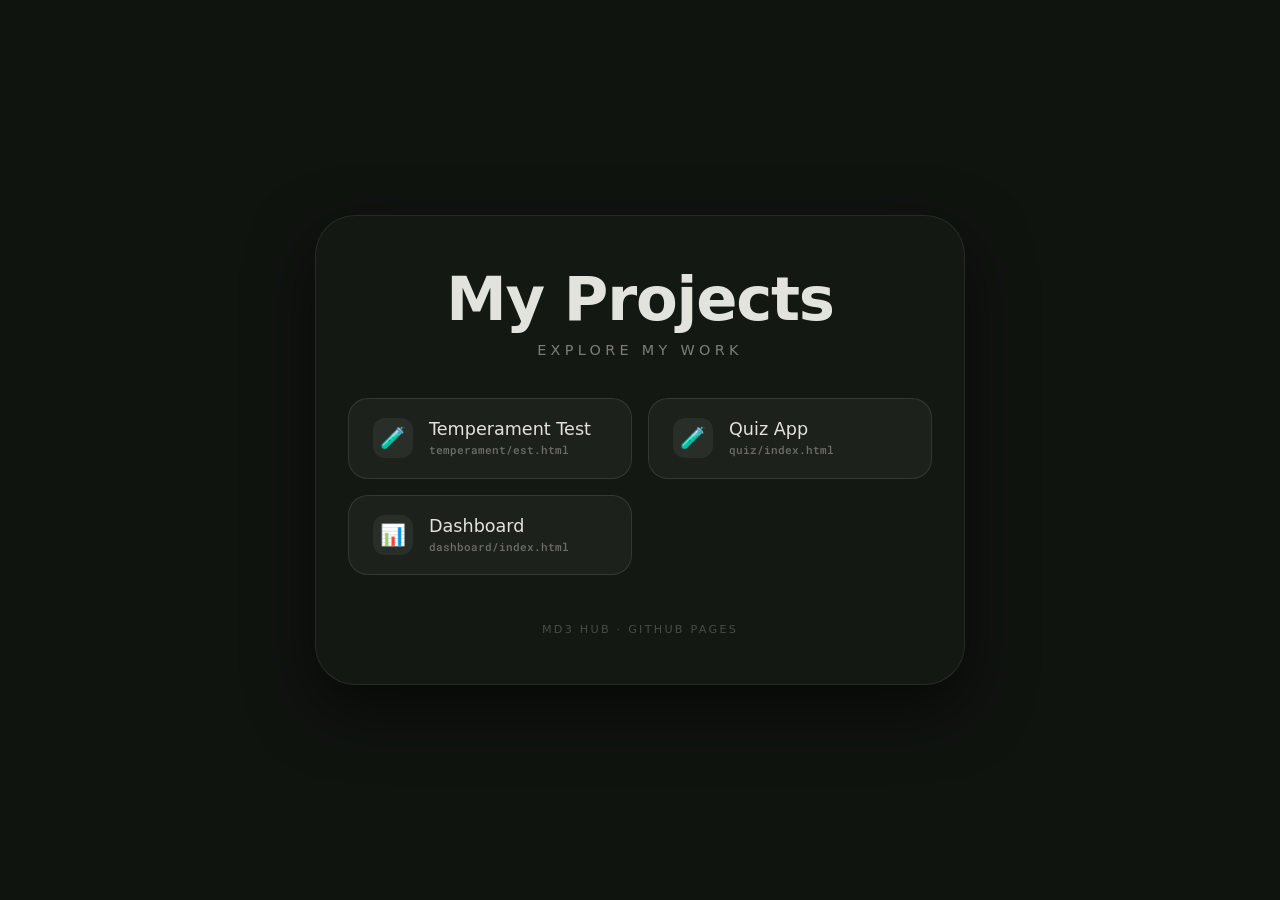
==== index.html @ fa2a1c80 "Create index.html" ====
<!DOCTYPE html>
<html lang="en">
<head>
    <meta charset="UTF-8">
    <meta name="viewport" content="width=device-width, initial-scale=1.0">
    <title>My Projects | MD3 Hub</title>
    <style>
        :root {
            --primary: #9cd67d;
            --surface: #10140f;
            --on-surface: #e2e3dd;
            --card-bg: rgba(22, 28, 21, 0.7);
        }
        * { margin: 0; padding: 0; box-sizing: border-box; }
        body {
            background-color: var(--surface);
            color: var(--on-surface);
            font-family: 'Google Sans', system-ui, sans-serif;
            min-height: 100vh;
            display: flex;
            align-items: center;
            justify-content: center;
            padding: 2rem;
            -webkit-font-smoothing: antialiased;
        }
        .hub-card {
            background: var(--card-bg);
            backdrop-filter: blur(32px);
            -webkit-backdrop-filter: blur(32px);
            border-radius: 40px;
            border: 1px solid rgba(255,255,255,0.08);
            box-shadow: 0 24px 64px rgba(0,0,0,0.6);
            padding: 3rem 2rem;
            max-width: 650px;
            width: 100%;
            text-align: center;
        }
        h1 {
            font-size: 3rem;
            font-weight: 700;
            letter-spacing: -0.02em;
            margin-bottom: 0.5rem;
        }
        .subtitle {
            opacity: 0.5;
            font-size: 0.9rem;
            text-transform: uppercase;
            letter-spacing: 0.3em;
            margin-bottom: 2.5rem;
        }
        .project-grid {
            display: grid;
            gap: 1rem;
            margin-top: 1.5rem;
        }
        .project-link {
            background: rgba(255,255,255,0.04);
            border: 1px solid rgba(255,255,255,0.1);
            border-radius: 20px;
            padding: 1.2rem 1.5rem;
            color: var(--on-surface);
            text-decoration: none;
            transition: all 0.3s cubic-bezier(0.4, 0, 0.2, 1);
            display: flex;
            align-items: center;
            gap: 1rem;
            font-weight: 500;
            text-align: left;
        }
        .project-link:hover {
            background: rgba(255,255,255,0.08);
            border-color: var(--primary);
            transform: translateY(-2px);
            box-shadow: 0 8px 24px rgba(0,0,0,0.4);
        }
        .project-icon {
            width: 40px;
            height: 40px;
            border-radius: 12px;
            background: rgba(255,255,255,0.06);
            display: flex;
            align-items: center;
            justify-content: center;
            flex-shrink: 0;
            color: var(--primary);
            font-size: 1.3rem;
        }
        .project-name {
            font-size: 1.1rem;
            font-weight: 500;
        }
        .project-path {
            font-size: 0.7rem;
            opacity: 0.4;
            font-family: 'Roboto Mono', monospace;
            margin-top: 0.2rem;
        }
        .loader {
            margin: 2rem auto;
            width: 40px;
            height: 40px;
            border: 3px solid rgba(255,255,255,0.1);
            border-top-color: var(--primary);
            border-radius: 50%;
            animation: spin 0.8s linear infinite;
        }
        @keyframes spin { to { transform: rotate(360deg); } }
        .footer {
            margin-top: 3rem;
            opacity: 0.25;
            font-size: 0.7rem;
            letter-spacing: 0.2em;
            text-transform: uppercase;
        }
        @media (min-width: 500px) {
            .project-grid { grid-template-columns: 1fr 1fr; }
            h1 { font-size: 3.8rem; }
        }
    </style>
    <link href="https://fonts.googleapis.com/css2?family=Google+Sans:wght@400;500;700&family=Roboto+Mono:wght@400;500&display=swap" rel="stylesheet">
</head>
<body>
    <div class="hub-card">
        <h1>My Projects</h1>
        <div class="subtitle">Explore my work</div>

        <div id="projectsContainer">
            <div class="loader"></div>
            <p style="opacity:0.5">Loading projects…</p>
        </div>

        <div class="footer">MD3 Hub · GitHub Pages</div>
    </div>

    <script>
        (async function() {
            const container = document.getElementById('projectsContainer');

            // Simple name → path mapping (fallback)
            const defaultProjects = {
                "Temperament Test": "temperament/est.html",
                "Quiz App": "quiz/index.html",
                "Dashboard": "dashboard/index.html"
            };

            // Auto‑assign icons based on keywords in the name
            function pickIcon(name) {
                const lower = name.toLowerCase();
                if (lower.includes('quiz') || lower.includes('test')) return '🧪';
                if (lower.includes('gallery') || lower.includes('photo')) return '🖼️';
                if (lower.includes('blog')) return '📝';
                if (lower.includes('dashboard') || lower.includes('admin')) return '📊';
                if (lower.includes('game')) return '🎮';
                return '📄';
            }

            async function fetchProjects() {
                try {
                    const response = await fetch('./projects.json');
                    if (!response.ok) throw new Error('Network response not ok');
                    const data = await response.json();

                    // NEW simple format: { "Name": "path", ... }
                    if (typeof data === 'object' && !Array.isArray(data) && !data.projects) {
                        const projects = [];
                        for (const [name, path] of Object.entries(data)) {
                            if (typeof path === 'string') {
                                projects.push({ name, path, icon: pickIcon(name) });
                            }
                        }
                        return projects;
                    }

                    // Legacy format: { "projects": [ { "name":..., "path":..., "icon":... }, ... ] }
                    if (data.projects && Array.isArray(data.projects)) {
                        return data.projects.map(p => ({
                            name: p.name || 'Untitled',
                            path: p.path || '#',
                            icon: p.icon || pickIcon(p.name || '')
                        }));
                    }
                    throw new Error('Unknown JSON structure');
                } catch (error) {
                    console.warn('Could not load projects.json, using default list:', error);
                    return null;
                }
            }

            function renderProjects(projects) {
                if (!projects || projects.length === 0) {
                    container.innerHTML = `<p style="opacity:0.5">No projects found. Add them to <code>projects.json</code>.</p>`;
                    return;
                }

                const grid = document.createElement('div');
                grid.className = 'project-grid';

                projects.forEach(project => {
                    const link = document.createElement('a');
                    link.href = project.path;
                    link.className = 'project-link';
                    link.innerHTML = `
                        <div class="project-icon">${project.icon}</div>
                        <div>
                            <div class="project-name">${project.name}</div>
                            <div class="project-path">${project.path}</div>
                        </div>
                    `;
                    grid.appendChild(link);
                });

                container.innerHTML = '';
                container.appendChild(grid);
            }

            const jsonProjects = await fetchProjects();
            const projectsToShow = jsonProjects || Object.entries(defaultProjects).map(([name, path]) => ({
                name, path, icon: pickIcon(name)
            }));
            renderProjects(projectsToShow);
        })();
    </script>
</body>
</html>
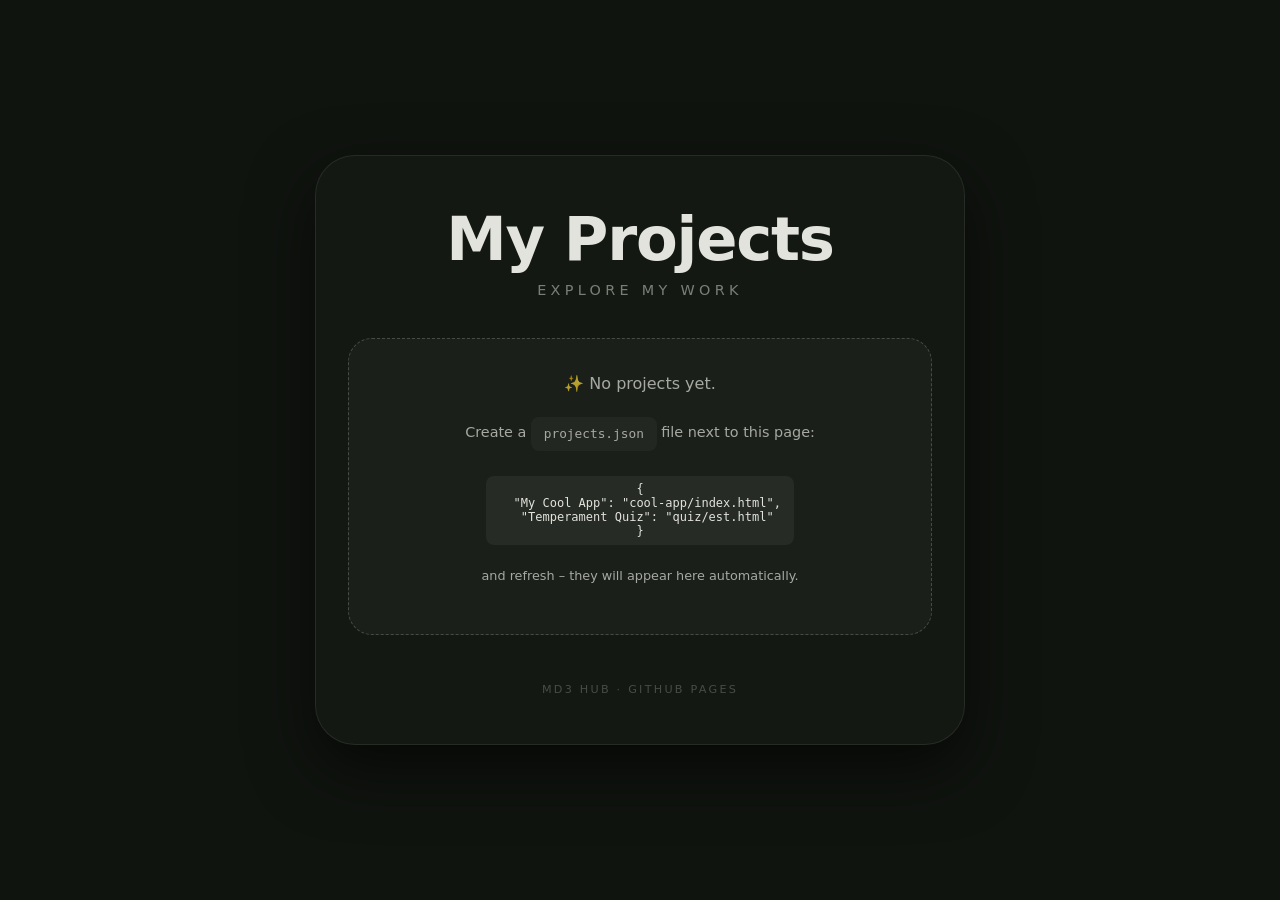
==== commit 8a5d473b: "Update index.html" ====
--- a/index.html
+++ b/index.html
@@ -105,6 +105,26 @@
             animation: spin 0.8s linear infinite;
         }
         @keyframes spin { to { transform: rotate(360deg); } }
+        .empty-state {
+            background: rgba(255,255,255,0.03);
+            border: 1px dashed rgba(255,255,255,0.2);
+            border-radius: 24px;
+            padding: 2rem 1.5rem;
+            margin: 1.5rem 0;
+        }
+        .empty-state p {
+            margin-bottom: 1rem;
+            line-height: 1.6;
+            opacity: 0.7;
+        }
+        .empty-state code {
+            background: rgba(255,255,255,0.05);
+            padding: 0.4rem 0.8rem;
+            border-radius: 8px;
+            font-size: 0.8rem;
+            display: inline-block;
+            margin: 0.3rem 0;
+        }
         .footer {
             margin-top: 3rem;
             opacity: 0.25;
@@ -136,14 +156,9 @@
         (async function() {
             const container = document.getElementById('projectsContainer');
 
-            // Simple name → path mapping (fallback)
-            const defaultProjects = {
-                "Temperament Test": "temperament/est.html",
-                "Quiz App": "quiz/index.html",
-                "Dashboard": "dashboard/index.html"
-            };
-
-            // Auto‑assign icons based on keywords in the name
+            // Clean default – no demo entries.
+            const defaultProjects = {};
+
             function pickIcon(name) {
                 const lower = name.toLowerCase();
                 if (lower.includes('quiz') || lower.includes('test')) return '🧪';
@@ -157,10 +172,10 @@
             async function fetchProjects() {
                 try {
                     const response = await fetch('./projects.json');
-                    if (!response.ok) throw new Error('Network response not ok');
+                    if (!response.ok) throw new Error('Not found');
                     const data = await response.json();
 
-                    // NEW simple format: { "Name": "path", ... }
+                    // Simple format: { "Name": "path" }
                     if (typeof data === 'object' && !Array.isArray(data) && !data.projects) {
                         const projects = [];
                         for (const [name, path] of Object.entries(data)) {
@@ -171,7 +186,7 @@
                         return projects;
                     }
 
-                    // Legacy format: { "projects": [ { "name":..., "path":..., "icon":... }, ... ] }
+                    // Legacy format: { "projects": [...] }
                     if (data.projects && Array.isArray(data.projects)) {
                         return data.projects.map(p => ({
                             name: p.name || 'Untitled',
@@ -181,14 +196,26 @@
                     }
                     throw new Error('Unknown JSON structure');
                 } catch (error) {
-                    console.warn('Could not load projects.json, using default list:', error);
-                    return null;
+                    console.info('No projects.json found – you can create one to list your projects.');
+                    return Object.entries(defaultProjects).map(([name, path]) => ({
+                        name, path, icon: pickIcon(name)
+                    }));
                 }
             }
 
             function renderProjects(projects) {
                 if (!projects || projects.length === 0) {
-                    container.innerHTML = `<p style="opacity:0.5">No projects found. Add them to <code>projects.json</code>.</p>`;
+                    container.innerHTML = `
+                        <div class="empty-state">
+                            <p>✨ No projects yet.</p>
+                            <p style="font-size:0.9rem;">Create a <code>projects.json</code> file next to this page:</p>
+                            <code style="font-size:0.75rem; white-space:pre-wrap;">{
+  "My Cool App": "cool-app/index.html",
+  "Temperament Quiz": "quiz/est.html"
+}</code>
+                            <p style="margin-top:1rem; font-size:0.8rem;">and refresh – they will appear here automatically.</p>
+                        </div>
+                    `;
                     return;
                 }
 
@@ -213,11 +240,8 @@
                 container.appendChild(grid);
             }
 
-            const jsonProjects = await fetchProjects();
-            const projectsToShow = jsonProjects || Object.entries(defaultProjects).map(([name, path]) => ({
-                name, path, icon: pickIcon(name)
-            }));
-            renderProjects(projectsToShow);
+            const projects = await fetchProjects();
+            renderProjects(projects);
         })();
     </script>
 </body>
